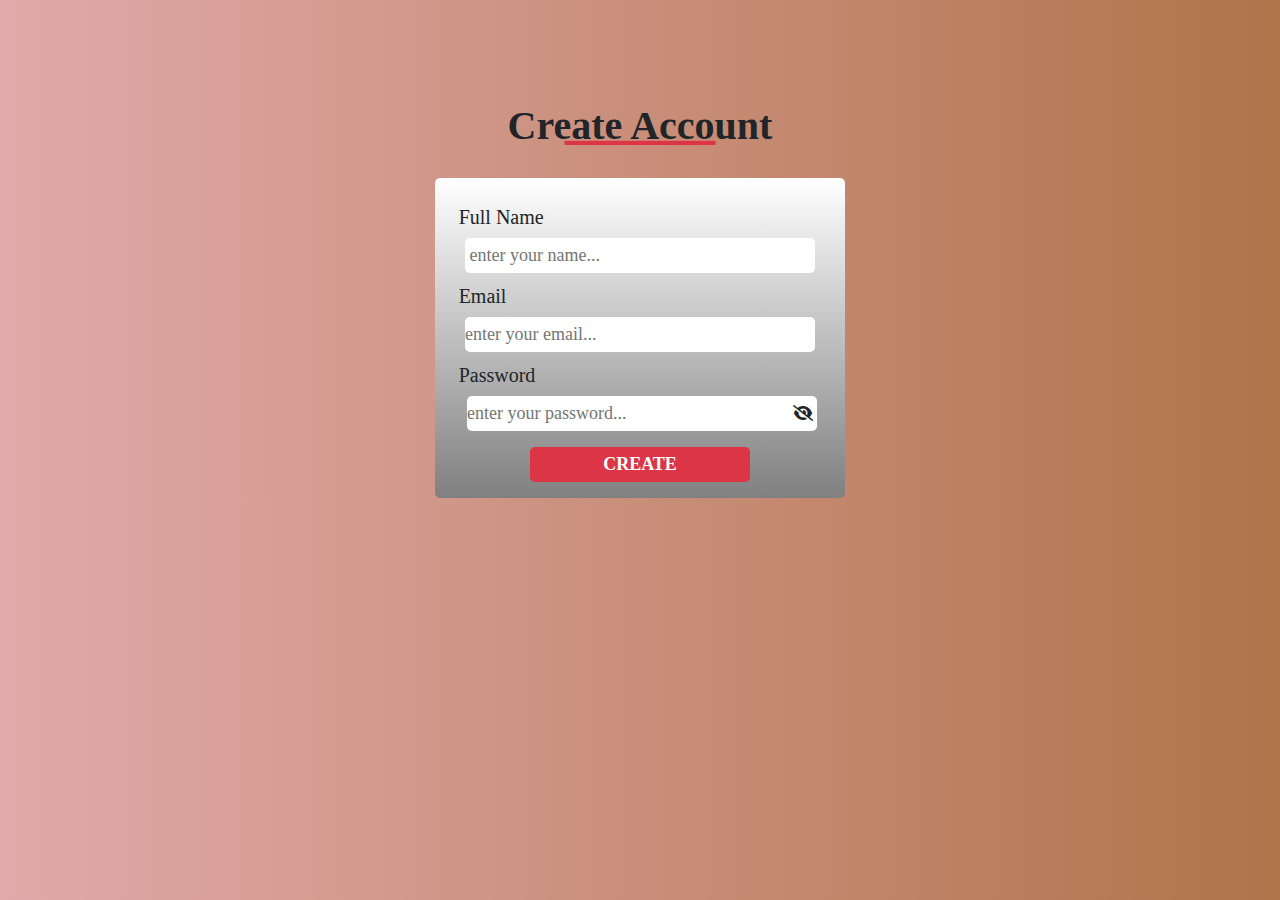
==== create.html @ 589c35f0 "up" ====
<!doctype html>
<html lang="en">
  <head>
    
    <meta charset="utf-8">
    <meta name="viewport" content="width=device-width, initial-scale=1">
    <title>Sawaqny</title>
    <link href="css/bootstrap.min.css" rel="stylesheet" >
    <link rel="stylesheet" href="fontawesome/css/all.min.css">
    <link href="css/main.css" rel="stylesheet" >
    
  </head>
  <body class="body-create">

    <div class=" row text-center "  >
        <div class="col-md-4 col-lg-4  "></div>
        <div class="col-md-4 col-lg-4 mt-5 ">
            <p class="fw-bold fs-1  mt-5 ">Create Account</p>
            <p class="text-danger fw-bold line-create">_____</p>
            <form class="text-center form-signin p-3 ">
                <p class="create-p p-2">Full Name</p>
                <input type="text" class=" input-form create-input" placeholder=" enter your name..." >
                <p class="create-p c-email p-2">Email</p>
                <input type="text" class=" input-form create-input" placeholder="enter your email..." >
                <p class="create-p p-2">Password</p>
                <input type="password" class=" input-form create-input" placeholder="enter your password..." >
                <i class="fa-solid fa-eye-slash eyeslash"></i>
                <button class="bg-danger text-white fw-bold mt-3   b1  b-create ">CREATE</button>
            </form>
        </div>
        
        <div class="col-md-4 col-lg-4 "></div>
    </div>
    <script src="js/bootstrap.bundle.min.js" ></script>
    <script src="js/mainjs.js"></script>
  </body>
</html>
---- css/main.css ----
*{
        margin: 0px;
        padding: 0px;
        box-sizing: border-box;
       
}
@font-face {
    font-family: "1";
    src: url(static/Montserrat-BoldItalic.ttf);
}
/*for desktop*/

/*for mobile*/
@media only screen and (max-width: 1180px ) {
    .facecolor , .google{
        font-size: 12px !important;
      }
    .logo{
        margin-top: 15% !important;
        font-size: 60px;
    }
    .form-signin{
        margin-left: 12px !important ;
    }
  }
  body{
    font-family: "1";
  }
/*Start signin*/
.body-login{ 
    background-image: linear-gradient(to right,#E1AAAA,#113f1f);
    
}

/*start logo*/
.logo{
    font-size: 100px;
    font-weight: bold;
    margin-top: 30%;
    color: white;
    text-align: center;
}
/*start form-signin*/
.form-signin{
    background-image: linear-gradient(to bottom,white,gray);
    border-radius: 5px;
}
.line{
    font-size: 60px;
    font-weight: bold;
    text-align: center;
    margin-left: -120px;
    margin-top: -100px;
}
.facecolor{
    background-color: #18316F;
    color: white;
    border: none;
    border-radius: 5px;
}
.facecolor:hover ,:active{
    background-color: white;
    color: #18316F;
}
.google{
    border: none;
    border-radius: 5px;
    color: grey;
}
.google:hover ,:active{
    color: black;
}

.OR{
    width: 50px;
    margin: auto;
    border: none;
    border-radius: 5px;
}
.email{
    margin-left: 70px;
}
.place{
    border: none;
    border-radius: 5px;

}
.eyeslash{
    margin-left: -28px;
}
.b1{
    width: 295px;
    border: none;
    border-radius: 5px;
}
.b1:hover ,:active{
    color: black !important ;
    
}
.text1{
    text-align: center;
    width: 150px;
    font-size: 9px;
    margin: auto;
}
/*end sign in*/

/*start create account*/
.body-create{
    background-image:linear-gradient(to right,#E1AAAA ,#b1734a  ) ;
}
.line-create{
    margin-top: -100px;
    font-size: 60px;
}
.create-p{
    text-align: left;
    font-size: 20px;
    margin-bottom: -2px;
}
.create-input{
    width: 350px;
    height: 35px;
    border: none;
    border-radius: 5px;
    font-size: 18px;
}
.b-create {
    width: 220px;
    height: 35px;
    font-size: 18px;

}
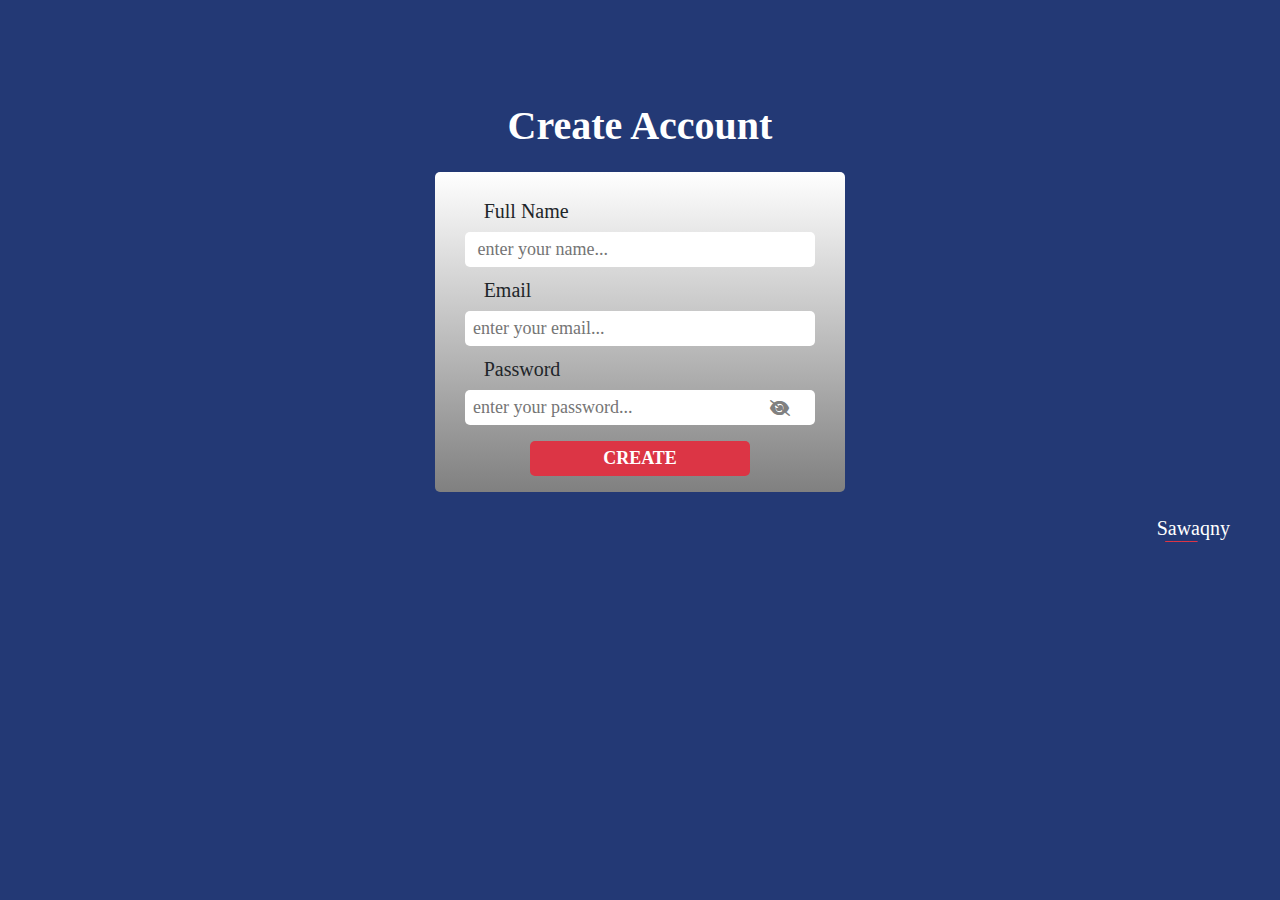
==== commit 7a698f35: "uppp" ====
--- a/create.html
+++ b/create.html
@@ -7,31 +7,37 @@
     <title>Sawaqny</title>
     <link href="css/bootstrap.min.css" rel="stylesheet" >
     <link rel="stylesheet" href="fontawesome/css/all.min.css">
+    <link href="fonts/IBMPlexSans-Bold.ttf">
     <link href="css/main.css" rel="stylesheet" >
     
   </head>
   <body class="body-create">
 
-    <div class=" row text-center "  >
-        <div class="col-md-4 col-lg-4  "></div>
-        <div class="col-md-4 col-lg-4 mt-5 ">
-            <p class="fw-bold fs-1  mt-5 ">Create Account</p>
-            <p class="text-danger fw-bold line-create">_____</p>
+    <div class=" row  "  >
+         
+              
+        <div class="col-md-4 col-lg-4 "></div>
+        <div class="col-md-4 col-lg-4 mt-5  text-center">
+            <p class="fw-bold fs-1  mt-5 text-white">Create Account</p>
             <form class="text-center form-signin p-3 ">
                 <p class="create-p p-2">Full Name</p>
-                <input type="text" class=" input-form create-input" placeholder=" enter your name..." >
+                <input type="text" class=" input-form create-input px-2" placeholder=" enter your name..." >
                 <p class="create-p c-email p-2">Email</p>
-                <input type="text" class=" input-form create-input" placeholder="enter your email..." >
+                <input type="text" class=" input-form create-input px-2" placeholder="enter your email..." >
                 <p class="create-p p-2">Password</p>
-                <input type="password" class=" input-form create-input" placeholder="enter your password..." >
-                <i class="fa-solid fa-eye-slash eyeslash"></i>
+                <input id="field-password" type="password" class=" input-form create-input px-2" placeholder="enter your password..." >
+                <i class="fa fa-eye eyeslash-create" id="eye" onclick="showPassword()"></i> 
+                <i id="eye-slash" class="fa-solid fa-eye-slash  eyeslash-create" onclick="showPassword()"></i>
                 <button class="bg-danger text-white fw-bold mt-3   b1  b-create ">CREATE</button>
             </form>
         </div>
+       
         
-        <div class="col-md-4 col-lg-4 "></div>
+        <div class="col-md-4 col-lg-4 "><span> <p class="small-logo">Sawaqny</p>
+          <span class="line-small-logo text-danger">____</span></span></div>
     </div>
+    <script src="js/mainjs.js"></script>
     <script src="js/bootstrap.bundle.min.js" ></script>
-    <script src="js/mainjs.js"></script>
+    
   </body>
 </html>--- a/css/main.css
+++ b/css/main.css
@@ -6,29 +6,54 @@
 }
 @font-face {
     font-family: "1";
-    src: url(static/Montserrat-BoldItalic.ttf);
+    src: url(fonts/IBMPlexSans-Bold.ttf);
 }
 /*for desktop*/
+@media only screen and (min-width: 992px ) {
+    body{
+        overflow: hidden !important;
+    }
+}
 
 /*for mobile*/
-@media only screen and (max-width: 1180px ) {
+@media only screen and (max-width: 992px ) {
+    /* media for login page*/
+    .form-signin{
+        width: auto !important;
+    }
     .facecolor , .google{
-        font-size: 12px !important;
+        font-size: 10px !important;
+        width: 320px !important;
       }
     .logo{
         margin-top: 15% !important;
-        font-size: 60px;
+        font-size: 60px !important;
+        padding-bottom: 10px !important;
+    }
+    .line{
+        font-size: 52px!important;
     }
     .form-signin{
-        margin-left: 12px !important ;
+        width: auto !important;
+        margin-left: auto !important ;
+    }
+    .forget-password{
+        margin-left: 30px !important;
+    }
+    .eyeslash{
+        margin-left: 300px;
+        margin-top: -40px;
+        
+        
     }
   }
+ 
   body{
     font-family: "1";
   }
 /*Start signin*/
 .body-login{ 
-    background-image: linear-gradient(to right,#E1AAAA,#113f1f);
+    background-color: #233975;
     
 }
 
@@ -36,7 +61,7 @@
 .logo{
     font-size: 100px;
     font-weight: bold;
-    margin-top: 30%;
+    margin-top: 25%;
     color: white;
     text-align: center;
 }
@@ -44,6 +69,7 @@
 .form-signin{
     background-image: linear-gradient(to bottom,white,gray);
     border-radius: 5px;
+    margin: auto !important;
 }
 .line{
     font-size: 60px;
@@ -53,7 +79,11 @@
     margin-top: -100px;
 }
 .facecolor{
+    margin: auto;
     background-color: #18316F;
+    font-size: 12px;
+    width: 358px;
+    height: 48px;
     color: white;
     border: none;
     border-radius: 5px;
@@ -63,6 +93,10 @@
     color: #18316F;
 }
 .google{
+    margin: auto;
+    width: 358px;
+    height: 48px;
+    font-size: 12px;
     border: none;
     border-radius: 5px;
     color: grey;
@@ -72,21 +106,45 @@
 }
 
 .OR{
-    width: 50px;
+    width: 35px;
+    
     margin: auto;
     border: none;
     border-radius: 5px;
 }
 .email{
-    margin-left: 70px;
-}
+    margin-left: 50px;
+}
+/*input*/
 .place{
-    border: none;
-    border-radius: 5px;
-
+    margin: auto;
+    width: 340px;
+    height: 48px;
+    font-size: 12px;
+    border: none;
+    border-radius: 5px;
+
+}
+.place-password{
+    margin: auto;
+    display: flex;
+    position: relative;
+    width: 340px;
+    height: 48px;
+    font-size: 12px;
+    border: none;
+    border-radius: 5px;
 }
 .eyeslash{
-    margin-left: -28px;
+    position: absolute;
+    text-align: right;
+    margin-left: 140px;
+    margin-top: -40px;
+    color: gray;
+    cursor: pointer;
+}
+.form-signin .email #eye{
+    display: none;
 }
 .b1{
     width: 295px;
@@ -96,6 +154,13 @@
 .b1:hover ,:active{
     color: black !important ;
     
+}
+.forget-password{
+    color: #233975;
+    text-decoration: none;
+    margin-left: 50px;
+    float: left;
+
 }
 .text1{
     text-align: center;
@@ -107,7 +172,7 @@
 
 /*start create account*/
 .body-create{
-    background-image:linear-gradient(to right,#E1AAAA ,#b1734a  ) ;
+    background-color:#233975 ;
 }
 .line-create{
     margin-top: -100px;
@@ -117,8 +182,12 @@
     text-align: left;
     font-size: 20px;
     margin-bottom: -2px;
+    margin-left: 25px;
 }
 .create-input{
+    display: flex;
+    position: relative;
+    margin: auto;
     width: 350px;
     height: 35px;
     border: none;
@@ -131,3 +200,59 @@
     font-size: 18px;
 
 }
+.eyeslash-create{
+    position: absolute;
+    color: gray;
+    margin-left: 240px;
+    margin-top: -25px;
+    cursor: pointer;
+}
+.small-logo{
+    text-align: right;
+    color: white;
+    font-size: 20px;
+    margin-top: 125%;
+    margin-right: 50px;
+    margin-bottom: -20px;
+}
+.line-small-logo{
+    text-align: right;
+    margin-left: 72%;
+}
+@media only screen and (max-width: 992px ) {
+    /*media for create account page*/
+    .create-input{
+        width: 250px !important;
+        margin: auto !important;
+    }
+    .form-signin{
+        width: auto !important;
+    }
+    .email{
+        margin-left: 40px !important;
+    }
+    .create-p{
+        text-align: left;
+        font-size: 15px;
+        margin-bottom: -2px;
+        margin-left: 50px;
+    }
+    .small-logo{
+        text-align: left;
+        color: white;
+        font-size: 20px;
+        margin-top: 0%;
+        margin-left: 30px;
+        margin-bottom: -20px;
+    }
+    .line-small-logo {
+        text-align: left !important;
+        margin-left: 33px;
+    }
+    .b-create {
+        width: 200px;
+        height: 35px;
+        font-size: 14px;
+    
+    }
+  }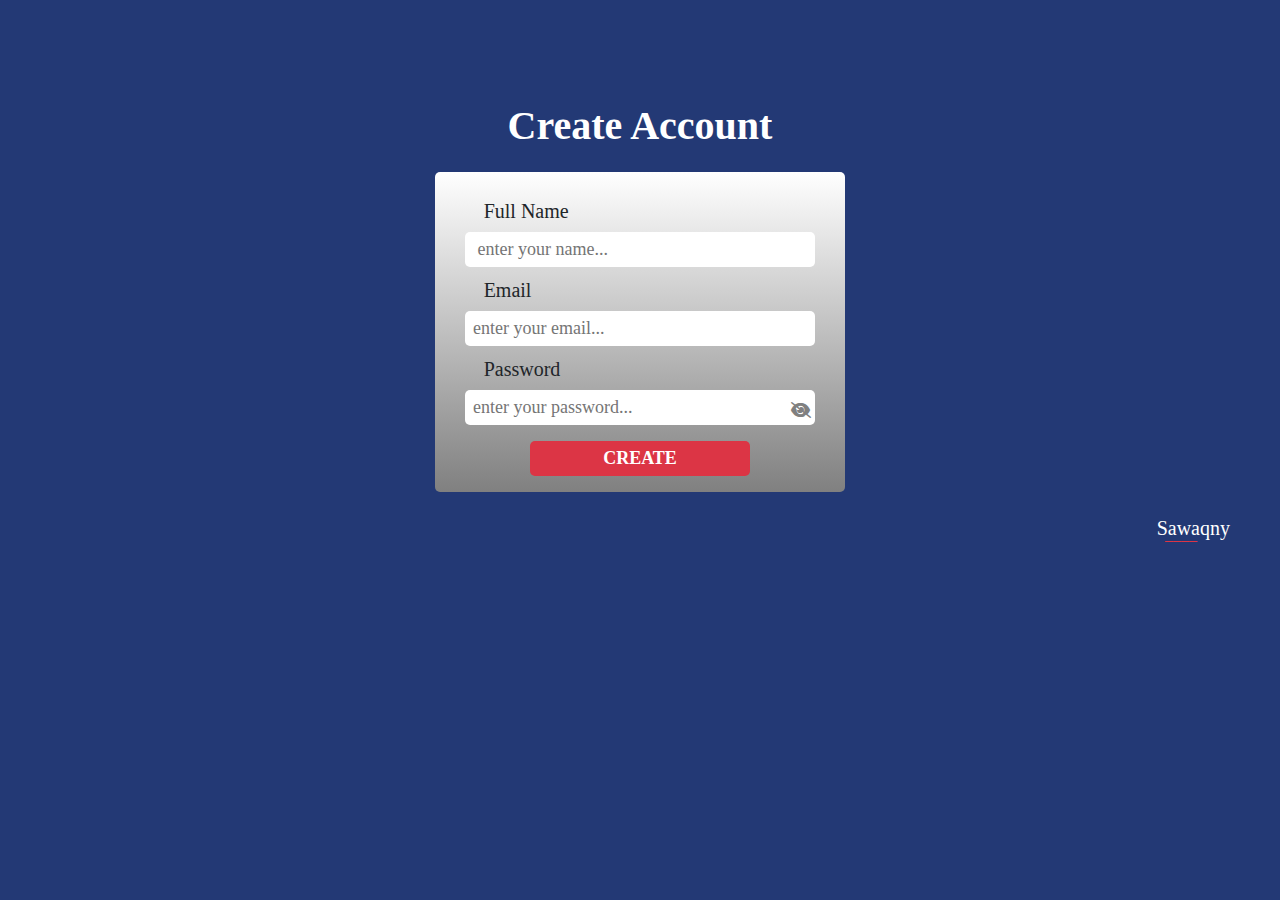
==== commit aa67261f: "aa" ====
--- a/create.html
+++ b/create.html
@@ -13,7 +13,7 @@
   </head>
   <body class="body-create">
 
-    <div class=" row  "  >
+    <div class="row"  >
          
               
         <div class="col-md-4 col-lg-4 "></div>
@@ -25,9 +25,11 @@
                 <p class="create-p c-email p-2">Email</p>
                 <input type="text" class=" input-form create-input px-2" placeholder="enter your email..." >
                 <p class="create-p p-2">Password</p>
+                <div class="password-create">
                 <input id="field-password" type="password" class=" input-form create-input px-2" placeholder="enter your password..." >
                 <i class="fa fa-eye eyeslash-create" id="eye" onclick="showPassword()"></i> 
                 <i id="eye-slash" class="fa-solid fa-eye-slash  eyeslash-create" onclick="showPassword()"></i>
+                </div>
                 <button class="bg-danger text-white fw-bold mt-3   b1  b-create ">CREATE</button>
             </form>
         </div>
--- a/css/main.css
+++ b/css/main.css
@@ -113,6 +113,7 @@
     border-radius: 5px;
 }
 .email{
+    display: block;
     margin-left: 50px;
 }
 /*input*/
@@ -125,11 +126,11 @@
     border-radius: 5px;
 
 }
-.place-password{
+.password-div {
     margin: auto;
     display: flex;
     position: relative;
-    width: 340px;
+    width: 340px !important;
     height: 48px;
     font-size: 12px;
     border: none;
@@ -138,10 +139,11 @@
 .eyeslash{
     position: absolute;
     text-align: right;
-    margin-left: 140px;
-    margin-top: -40px;
+    margin-left: 300px;
+    margin-top: 20px;
     color: gray;
     cursor: pointer;
+    z-index: 333;
 }
 .form-signin .email #eye{
     display: none;
@@ -184,9 +186,11 @@
     margin-bottom: -2px;
     margin-left: 25px;
 }
-.create-input{
+.password-create{
     display: flex;
     position: relative;
+}
+.create-input{
     margin: auto;
     width: 350px;
     height: 35px;
@@ -203,8 +207,8 @@
 .eyeslash-create{
     position: absolute;
     color: gray;
-    margin-left: 240px;
-    margin-top: -25px;
+    margin-left: 340px;
+    margin-top: 12px;
     cursor: pointer;
 }
 .small-logo{
@@ -255,4 +259,8 @@
         font-size: 14px;
     
     }
+    .eyeslash-create{
+        margin-left: 275px;
+        margin-top: 12px;
+    }
   }